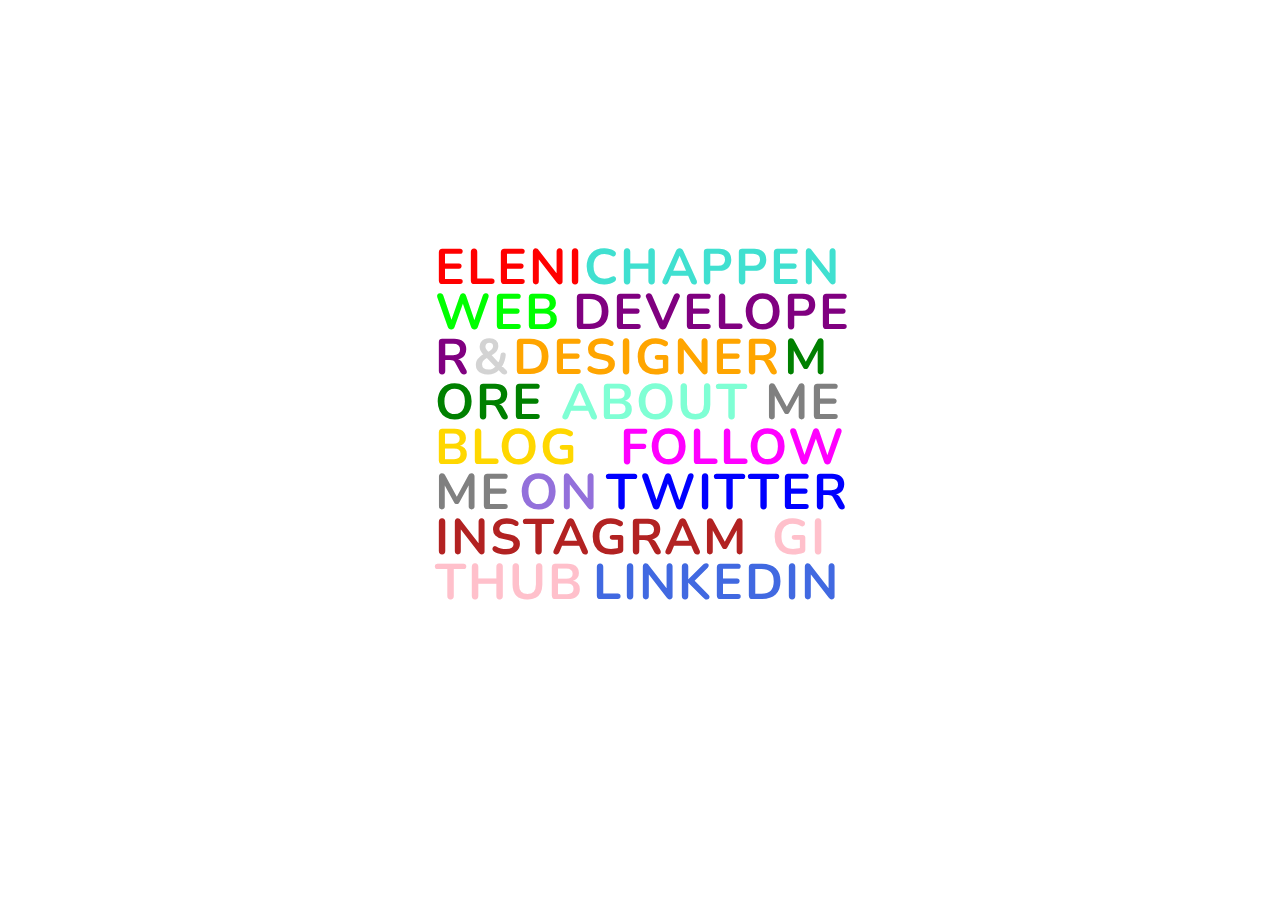
==== home.html @ b3efbe34 "changed index.html to home.html" ====
<!DOCTYPE HTML>
<html>
  <head>
    <title>Eleni Chappen</title>
    <link href='http://fonts.googleapis.com/css?family=Open+Sans|Raleway:400,700|Nunito:300,400,700' rel='stylesheet' type='text/css'>
    <meta name="viewport" content="width=device-width, initial-scale=1">
    <link rel="stylesheet" type="text/css" href="stylesheets/normalize.css">
    <link rel="stylesheet" type="text/css" href="stylesheets/style.css">
    <link rel="icon" type="image/png" href="imgs/favicon.png">
    <meta charset="UTF-8">
    <meta name="keywords" content="Eleni, Chappen, software, engineer, Chicago, Dev Bootcamp, web, developer, designer, SEO, marketing">
    <meta name="description" content="Eleni Chappen (@echappen) is a web developer and designer based in Chicago.">
    <meta name="author" content="Eleni Chappen">
    <meta name="twitter:card" content="summary" >
    <meta name="twitter:site" content="@echappen" >
    <meta name="twitter:title" content="Eleni Chappen" >
    <meta name="twitter:description" content="Eleni Chappen is a web developer and designer based in Chicago." >
    <meta name="twitter:url" content="http://elenichappen.com/" >
  </head>
  <body>
    <div>
      <h1 class="eleni">ELENI</h1><h1 class="chappen">CHAPPEN</h1><h1 class="web">WEB</h1><h1 class="developer">DEVELOPER</h1><h1 class="and">&</h1><h1 class="designer">DESIGNER</h1><a href="about.html" class="more">MORE</a><a href="about.html" class="about">ABOUT</a><a href="about.html" class="me">ME</a></a><a href="http://elenichappen.svbtle.com/" class="myblog">BLOG</a><h1 class="follow">FOLLOW</h1><h1 class="me">ME</h1><h1 class="on">ON</h1><a href="https://twitter.com/echappen" class="twitter">TWITTER</a><a href="http://instagram.com/echappen" class="instagram">INSTAGRAM</a><a href="https://github.com/echappen" class="github">GITHUB</a><a href="http://www.linkedin.com/pub/eleni-chappen/10/601/a61/" class="linkedin">LINKEDIN</a>
    </div>
  </body>
</html>
---- stylesheets/style.css ----
div {
  display: block;
  position: absolute;
  top: 50%;
  left: 50%;
  max-width: 420px;
  max-height: 420px;
  margin-top: -210px;
  margin-left: -210px;
  color: gray;
  font-family: 'Nunito', sans-serif;
  font-size: 50px;
  font-weight: bold;
  word-wrap: break-word;
  text-decoration: none;
  line-height: 45px;
  letter-spacing: 2px;
  word-spacing: 3px;
  padding: 5px;
}

a {
  text-decoration: none;
}

a:hover {
  color: #f0f0f0;
}

h1 {
  display: inline;
  font-size: 50px;
  margin: 0px;
}

.eleni {
  color: red;
}

.chappen {
  color: turquoise;
}

.web {
  color: lime;
}

.developer {
  margin-left: 12px;
  color: purple;
}

.and {
  margin-right: 2px;
  margin-left: 2px;
  color: LightGray;
}

.designer {
  margin-right: 3px;
  color: orange;
}

.more {
  color: green;
}

.about {
  margin-right: 16px;
  margin-left: 17px;
  color: Aquamarine;
}

.me {
  color: gray;
}

.myblog {
  margin-right: 41px;
  color: Gold;
}

.follow {
  color: magenta;
}

.on {
  margin-left: 7px;
  color: MediumPurple;
  margin-right: 7px;
}

.twitter {
  color: blue;
}

.instagram {
  margin-right: 24px;
  color: FireBrick;
}

.github {
  color: pink;
}

.linkedin {
  margin-left: 9px;
  color: RoyalBlue;
}

.about-text {
  display: block;
  position: absolute;
  top: 50%;
  left: 50%;
  max-width: 452px;
  max-height: 452px;
  margin-top: -226px;
  margin-left: -226px;
}

.about-text p {
  font-size: 18px;
  line-height: 30px;
  font-family: 'Nunito', sans-serif;
  font-weight: 300;
  color: LightSlateGray;
  word-spacing: 1px;
}

.back {
  font-size:14px;
  text-align: right;
}

.about-text a {
  padding-bottom: 2px;
  text-decoration: none;
  box-shadow: 0 1px Aqua;
  outline: 0;
}

.about-text a:hover {
  color: Aqua;
}

.about-text a:visited {
  color: LightSlateGray;
}

@media screen and (max-width: 430px) {
  div {
    position: relative;
    max-width: auto;
    max-height: auto;
    margin-top: 0px;
    margin-left: 0px;
    left: 0%;
    text-align: center;
    font-size: 30px;
    line-height: 37px;
  }

  .eleni, .chappen, .web, .developer, .designer, .about, .myblog, .twitter, .instagram, .github, .linkedin {
    display: block;
    margin-right: 0px;
    margin-left: 0px;
    font-size: 30px;
  }

  .and {
    display: inline;
    margin-right: 0px;
    margin-left: 0px;
    font-size: 30px;
  }

  .more, .me, .follow, .on {
    display: none;
  }

  .about-text {
    position: relative;
    max-width: auto;
    max-height: auto;
    margin-top: 0px;
    margin-left: 0px;
    left: 0%;
  }

}
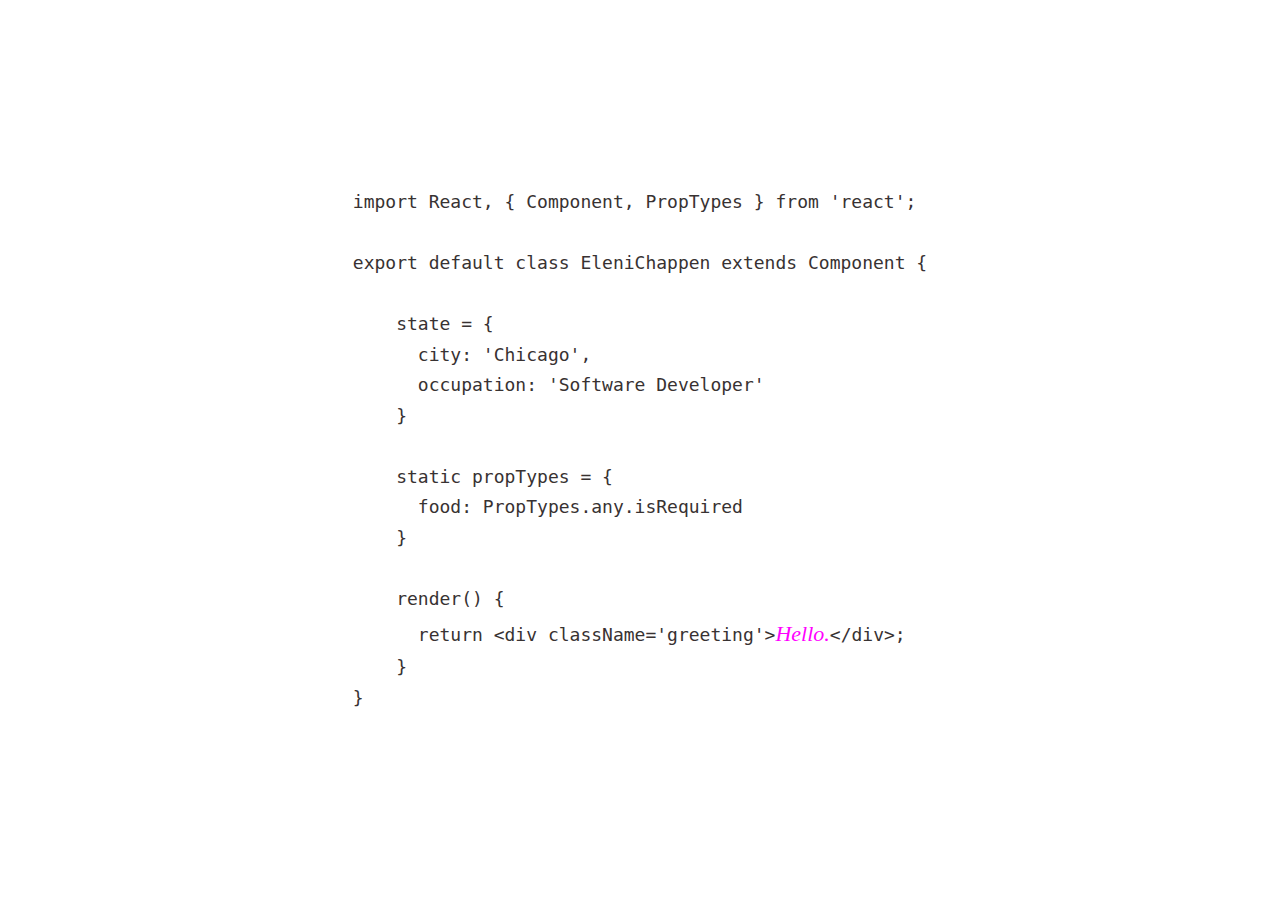
==== commit 65e561ec: "updated entire site" ====
--- a/home.html
+++ b/home.html
@@ -1,25 +1,45 @@
-<!DOCTYPE HTML>
-<html>
-  <head>
-    <title>Eleni Chappen</title>
-    <link href='http://fonts.googleapis.com/css?family=Open+Sans|Raleway:400,700|Nunito:300,400,700' rel='stylesheet' type='text/css'>
-    <meta name="viewport" content="width=device-width, initial-scale=1">
-    <link rel="stylesheet" type="text/css" href="stylesheets/normalize.css">
-    <link rel="stylesheet" type="text/css" href="stylesheets/style.css">
-    <link rel="icon" type="image/png" href="imgs/favicon.png">
-    <meta charset="UTF-8">
-    <meta name="keywords" content="Eleni, Chappen, software, engineer, Chicago, Dev Bootcamp, web, developer, designer, SEO, marketing">
-    <meta name="description" content="Eleni Chappen (@echappen) is a web developer and designer based in Chicago.">
-    <meta name="author" content="Eleni Chappen">
-    <meta name="twitter:card" content="summary" >
-    <meta name="twitter:site" content="@echappen" >
-    <meta name="twitter:title" content="Eleni Chappen" >
-    <meta name="twitter:description" content="Eleni Chappen is a web developer and designer based in Chicago." >
-    <meta name="twitter:url" content="http://elenichappen.com/" >
-  </head>
-  <body>
-    <div>
-      <h1 class="eleni">ELENI</h1><h1 class="chappen">CHAPPEN</h1><h1 class="web">WEB</h1><h1 class="developer">DEVELOPER</h1><h1 class="and">&</h1><h1 class="designer">DESIGNER</h1><a href="about.html" class="more">MORE</a><a href="about.html" class="about">ABOUT</a><a href="about.html" class="me">ME</a></a><a href="http://elenichappen.svbtle.com/" class="myblog">BLOG</a><h1 class="follow">FOLLOW</h1><h1 class="me">ME</h1><h1 class="on">ON</h1><a href="https://twitter.com/echappen" class="twitter">TWITTER</a><a href="http://instagram.com/echappen" class="instagram">INSTAGRAM</a><a href="https://github.com/echappen" class="github">GITHUB</a><a href="http://www.linkedin.com/pub/eleni-chappen/10/601/a61/" class="linkedin">LINKEDIN</a>
-    </div>
-  </body>
-</html>+<!doctype html>
+<html class="no-js" lang="">
+    <head>
+        <meta charset="utf-8">
+        <meta http-equiv="x-ua-compatible" content="ie=edge">
+        <title>Eleni Chappen: Software Developer in Chicago</title>
+        <meta name="description" content="Hi, I'm Eleni. I'm a software developer in Chicago, IL.">
+        <meta name="viewport" content="width=device-width, initial-scale=1">
+
+        <link rel="icon" type="image/png" href="favicon.png">
+
+        <link rel="stylesheet" href="css/normalize.css">
+        <link rel="stylesheet" href="css/main.css">
+    </head>
+    <body>
+        <!--[if lte IE 8]>
+            <p class="browserupgrade">You are using an <strong>outdated</strong> browser. Please <a href="http://browsehappy.com/">upgrade your browser</a> to improve your experience.</p>
+        <![endif]-->
+
+        <div class="container">
+            <div class="main">
+<pre>
+import React, { Component, PropTypes } from 'react';
+
+export default class EleniChappen extends Component {
+
+    state = {
+      city: 'Chicago',
+      occupation: 'Software Developer'
+    }
+
+    static propTypes = {
+      food: PropTypes.any.isRequired
+    }
+
+    render() {
+      return &lt;div className='greeting'&gt;<a href="https://github.com/echappen">Hello.</a>&lt;/div&gt;;
+    }
+}
+</pre>
+            </div>
+        </div>
+
+    </body>
+</html>
--- a/css/main.css
+++ b/css/main.css
@@ -0,0 +1,30 @@
+.container {
+    display: flex;
+    flex-wrap: wrap;
+    flex: 1;
+    height: 100vh;
+    flex-direction: column;
+    align-items: center;
+    justify-content: center;
+}
+
+.main {
+    font-family: monospace;
+    line-height: 1.7;
+    font-size: 18px;
+    padding: 10px;
+    color: #383232;
+}
+
+a, a:active, a:visited {
+    text-decoration: none;
+    color: magenta;
+    font-family: serif;
+    font-style: italic;
+    font-size: 22px;
+    transition: color .4s;
+}
+
+a:hover {
+    color: pink;
+}